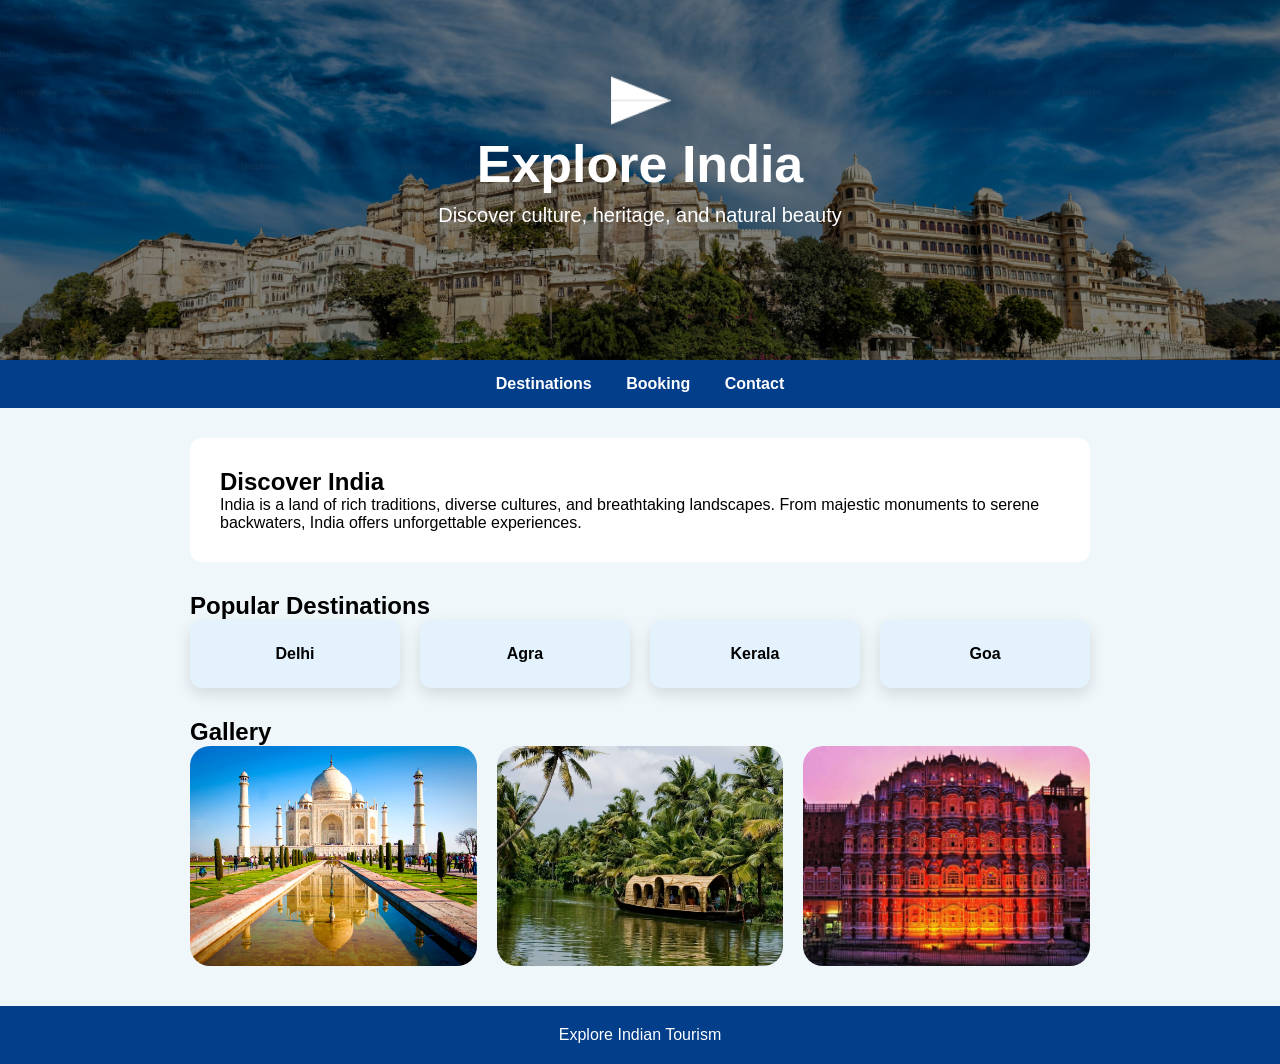
==== index.html @ 96e0ebc9 "Add files via upload" ====
<!DOCTYPE html>
<html>
<head>
    <title>Explore India</title>
    <link rel="stylesheet" href="design.css">
</head>
<body>

<header class="hero home-hero">

    <h1>Explore India</h1>
    <p>Discover culture, heritage, and natural beauty</p>
    <canvas id="travelCanvas"></canvas>

</header>
<nav class="navbar">
    <a href="destinations.html">Destinations</a>
    <a href="booking.html">Booking</a>
    <a href="contact.html">Contact</a>
</nav>


<section class="about">
    <h2>Discover India</h2>
    <p>
        India is a land of rich traditions, diverse cultures, and breathtaking landscapes.
        From majestic monuments to serene backwaters, India offers unforgettable experiences.
    </p>
</section>

<section class="destinations">
    <h2>Popular Destinations</h2>
    <div class="destination-grid">
        <div class="place">Delhi</div>
        <div class="place">Agra</div>
        <div class="place">Kerala</div>
        <div class="place">Goa</div>
    </div>
</section>

<section class="gallery">
    <h2>Gallery</h2>

    <div class="gallery-grid">

        <div class="home-img">
            <img src="images/Taj-Mahal.jpg" alt="Taj Mahal">
            <div class="home-text">Taj Mahal – A symbol of love and heritage</div>
        </div>

        <div class="home-img">
            <img src="images/kerala.jpg">
             <div class="home-text">Kerala Backwaters – Calm and serene waterways</div>
        </div>

        <div class="home-img">
            <img src="images/Hawa-Mahal-the-story.avif" alt="Hawa Mahal">
            <div class="home-text">Hawa Mahal – The Palace of Winds, Jaipur</div>
        </div>

    </div>
</section>
<button id="topBtn" onclick="goTop()" style="
    position:fixed;
    bottom:20px;
    right:20px;
    padding:10px 14px;
    border:none;
    background:black;
    color:white;
    border-radius:50%;
    cursor:pointer;
    display:none;
">↑</button>

<footer class="footer">
    <p>Explore Indian Tourism</p>
    
</footer>
<script>
window.onscroll = function () {
    document.getElementById("topBtn").style.display =
        window.scrollY > 200 ? "block" : "none";
};

function goTop() {
    window.scrollTo({ top: 0, behavior: "smooth" });
}


const canvas = document.getElementById("travelCanvas");
const ctx = canvas.getContext("2d");

canvas.width = window.innerWidth;
canvas.height = 300;

// golden ratio
const phi = (1 + Math.sqrt(5)) / 2;

let t = 500;
let mode = "spiral"; // "spiral" or "straight"
let x = canvas.width / 2;
let y = canvas.height / 2;
function drawPlane(x, y) {
    ctx.fillStyle = "white";

    ctx.beginPath();

    // main clean triangle (paper plane)
    ctx.moveTo(x, y);             // tip
    ctx.lineTo(x - 60, y - 20);   // top back
    ctx.lineTo(x - 60, y + 20);   // bottom back

    ctx.closePath();
    ctx.fill();

    // optional center fold (nice detail)
    ctx.strokeStyle = "#ddd";
    ctx.lineWidth = 1;

    ctx.beginPath();
    ctx.moveTo(x, y);
    ctx.lineTo(x - 60, y);
    ctx.stroke();
}

function animate() {
    ctx.clearRect(0, 0, canvas.width, canvas.height);

    let a = 2;
    let b = 0.15;

    if (mode === "spiral") {
        let angle = t * 0.05;
        let r = a * Math.exp(b * angle);

        x = canvas.width / 2 + r * Math.cos(angle);
        y = canvas.height / 2 + r * Math.sin(angle);

        t -= 1;

        // when near center → switch mode
        if (r < 5) {
            mode = "straight";
        }
    }

    else if (mode === "straight") {
        x += 4; // move right

        // exit screen → reset
        if (x > canvas.width + 50) {
            t = 200;
            mode = "spiral";
        }
    }

    drawPlane(x, y);

    requestAnimationFrame(animate);
}

animate();
</script>

</body>
</html>
---- design.css ----
/* Reset styles */
* {
    margin: 0;
    padding: 0;
    box-sizing: border-box;
    font-family: Arial, Helvetica, sans-serif;
}

/* Page background */
body {
    background-color: #f0f7fa;
}

/* Hero section */
.hero {
    color: white;
    text-align: center;
    padding: 100px 20px;
}

/* Home page hero background */
.home-hero {
    min-height: 40vh;
    background:
        linear-gradient(rgba(0, 0, 0, 0.5), rgba(0, 0, 0, 0.5)),
        url("images/premium_photo-1697730342875-3788c28451cd.avif");
    background-size: cover;
    background-position: center;
    background-repeat: no-repeat;

    display: flex;
    flex-direction: column;
    justify-content: center;
}

/* Hero text */
.hero h1 {
    font-size: 52px;
    margin-bottom: 10px;
}

.hero p {
    font-size: 20px;
}

/* Navigation bar */
.navbar {
    background-color: #023e8a;
    text-align: center;
    padding: 15px;
}

.navbar a {
    color: white;
    text-decoration: none;
    margin: 0 15px;
    font-weight: bold;
}

.navbar a:hover {
    color: #ffd166;
}

/* About section */
.about {
    background-color: white;
    margin: 30px auto;
    padding: 30px;
    max-width: 900px;
    border-radius: 12px;
}

/* Destinations section */
.destinations {
    max-width: 900px;
    margin: 30px auto;
}

.destination-grid {
    display: grid;
    grid-template-columns: repeat(auto-fit, minmax(150px, 1fr));
    gap: 20px;
}

.place {
    background-color: #e3f2fd;
    padding: 25px;
    text-align: center;
    border-radius: 12px;
    font-weight: bold;
    box-shadow: 0 6px 15px rgba(0,0,0,0.12);
}

/* Gallery section */
.gallery {
    max-width: 900px;
    margin: 30px auto;
}

.gallery-grid {
    display: grid;
    grid-template-columns: repeat(auto-fit, minmax(250px, 1fr));
    gap: 20px;
}

/* Gallery image box */
.home-img {
    position: relative;
    overflow: hidden;
    border-radius: 20px;
    height: 220px;
}

.home-img img {
    width: 100%;
    height: 100%;
    object-fit: cover;
}

/* Text shown on image hover */
.home-text {
    position: absolute;
    inset: 0;
    background: rgba(0, 0, 0, 0.6);
    color: white;
    font-size: 15px;
    font-weight: bold;

    display: flex;
    align-items: center;
    justify-content: center;
    text-align: center;
    padding: 15px;

    opacity: 0;
    transition: opacity 0.3s ease;
}

/* Show text on hover */
.home-img:hover .home-text {
    opacity: 1;
}

/* Footer */
.footer {
    background-color: #023e8a;
    color: white;
    text-align: center;
    padding: 20px;
    margin-top: 40px;
}

/* Booking page hero background */
.booking-hero {
    background-color: #cfe9f5;   /* light blue */
    color: #023e8a;
}
.contact-hero {
    background-color: #dbefff;
    color: #023e8a;
}
/* Smaller hero for booking and contact */
.booking-hero,
.contact-hero {
    padding: 50px 20px;   /* reduced height */
    min-height: auto;     /* remove large height */
}
.hero {
    position: relative;
}

#travelCanvas {
    position: absolute;
    top: 0;
    left: 0;
    width: 100%;
    height: 100%;
}
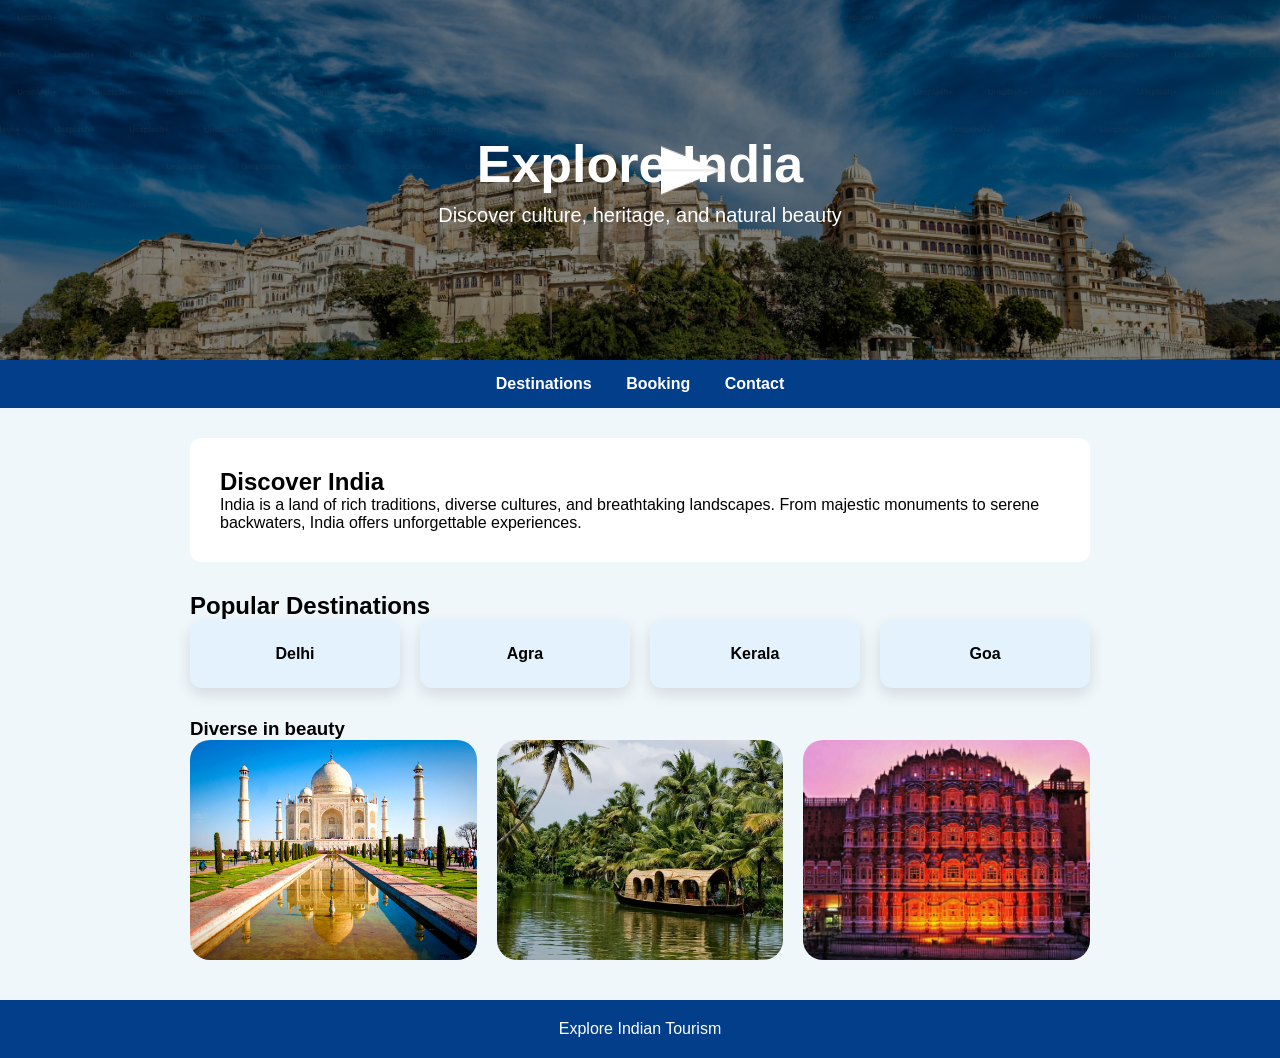
==== commit 9d7e93ee: "Update index.html" ====
--- a/index.html
+++ b/index.html
@@ -31,31 +31,47 @@
 <section class="destinations">
     <h2>Popular Destinations</h2>
     <div class="destination-grid">
+        <a href="booking.html">
         <div class="place">Delhi</div>
+        </a>
+        <a href="booking.html">
         <div class="place">Agra</div>
+        </a>
+        <a href="booking.html">
         <div class="place">Kerala</div>
+        </a>
+        <a href="booking.html">
         <div class="place">Goa</div>
+        </a>
     </div>
 </section>
 
 <section class="gallery">
-    <h2>Gallery</h2>
+   <h3>Diverse in beauty</h3>
 
     <div class="gallery-grid">
+        
 
         <div class="home-img">
+            <a href="booking.html">
             <img src="images/Taj-Mahal.jpg" alt="Taj Mahal">
             <div class="home-text">Taj Mahal – A symbol of love and heritage</div>
+            </a>
+        </div>
+        
+
+        <div class="home-img">
+            <a href="booking.html">
+            <img src="images/kerala.jpg">
+             <div class="home-text">Kerala Backwaters – Calm and serene waterways</div>
+             </a>
         </div>
 
         <div class="home-img">
-            <img src="images/kerala.jpg">
-             <div class="home-text">Kerala Backwaters – Calm and serene waterways</div>
-        </div>
-
-        <div class="home-img">
+            <a href="booking.html">
             <img src="images/Hawa-Mahal-the-story.avif" alt="Hawa Mahal">
             <div class="home-text">Hawa Mahal – The Palace of Winds, Jaipur</div>
+            </a>
         </div>
 
     </div>
@@ -127,35 +143,19 @@
 function animate() {
     ctx.clearRect(0, 0, canvas.width, canvas.height);
 
-    let a = 2;
-    let b = 0.15;
+    drawPlane(x, y);
 
-    if (mode === "spiral") {
-        let angle = t * 0.05;
-        let r = a * Math.exp(b * angle);
+    // move right
+    x += 3;
 
-        x = canvas.width / 2 + r * Math.cos(angle);
-        y = canvas.height / 2 + r * Math.sin(angle);
+    
+    y -= 0.3;
 
-        t -= 1;
-
-        // when near center → switch mode
-        if (r < 5) {
-            mode = "straight";
-        }
+    // reset when out of screen
+    if (x > canvas.width + 50) {
+        x = canvas.width / 2;
+        y = canvas.height / 2;
     }
-
-    else if (mode === "straight") {
-        x += 4; // move right
-
-        // exit screen → reset
-        if (x > canvas.width + 50) {
-            t = 200;
-            mode = "spiral";
-        }
-    }
-
-    drawPlane(x, y);
 
     requestAnimationFrame(animate);
 }
--- a/design.css
+++ b/design.css
@@ -176,4 +176,43 @@
     width: 100%;
     height: 100%;
 }
-
+a {
+    text-decoration: none;
+    color: inherit;
+}
+#destination {
+    width: 100%;
+    padding: 12px;
+    border-radius: 10px;
+    border: 1px solid #030a0e;
+    font-size: 15px;
+    background-color: #f8fbff;
+    color: #050a11;
+    outline: none;
+    cursor: pointer;
+    transition: 0.3s;
+}
+.trip-type {
+    display: flex;
+    gap: 20px;
+    margin-top: 8px;
+}
+
+.trip-type label {
+    display: flex;
+    align-items: center;
+    gap: 6px;
+    font-size: 15px;
+    cursor: pointer;
+}
+
+/* make radio slightly bigger */
+.trip-type input[type="radio"] {
+    transform: scale(1.2);
+    cursor: pointer;
+}
+
+/* add subtle color */
+.trip-type input[type="radio"]:checked {
+    accent-color: #0077b6;
+}
